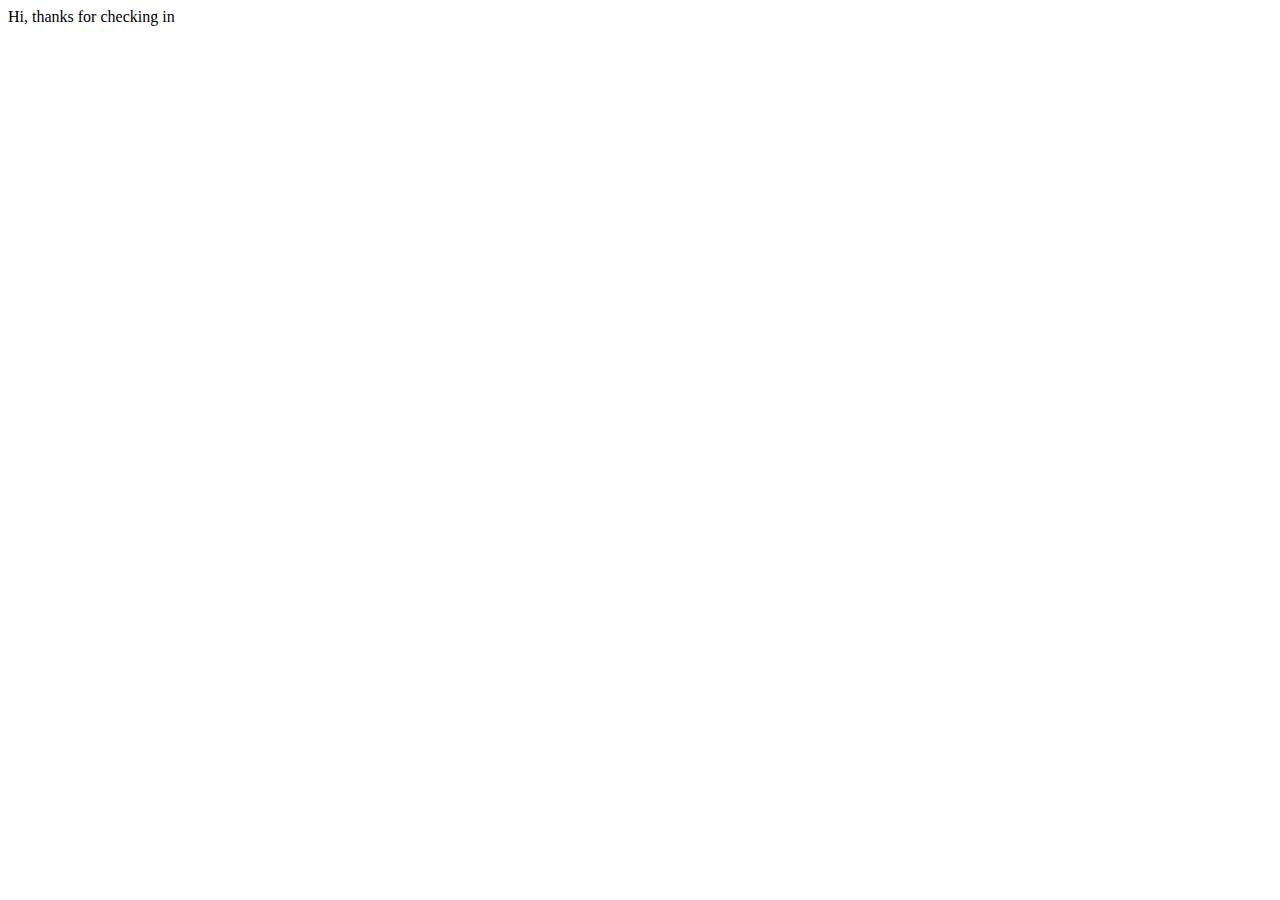
==== index.html @ 1cc00067 "Create index.html" ====
<!DOCTYPE html>
<html lang="en">
<head>
    <meta charset="UTF-8">
    <meta http-equiv="X-UA-Compatible" content="IE=edge">
    <meta name="viewport" content="width=device-width, initial-scale=1.0">
    <title>Document</title>
</head>
<body>
    <div>Hi, thanks for checking in</div>
</body>
</html>
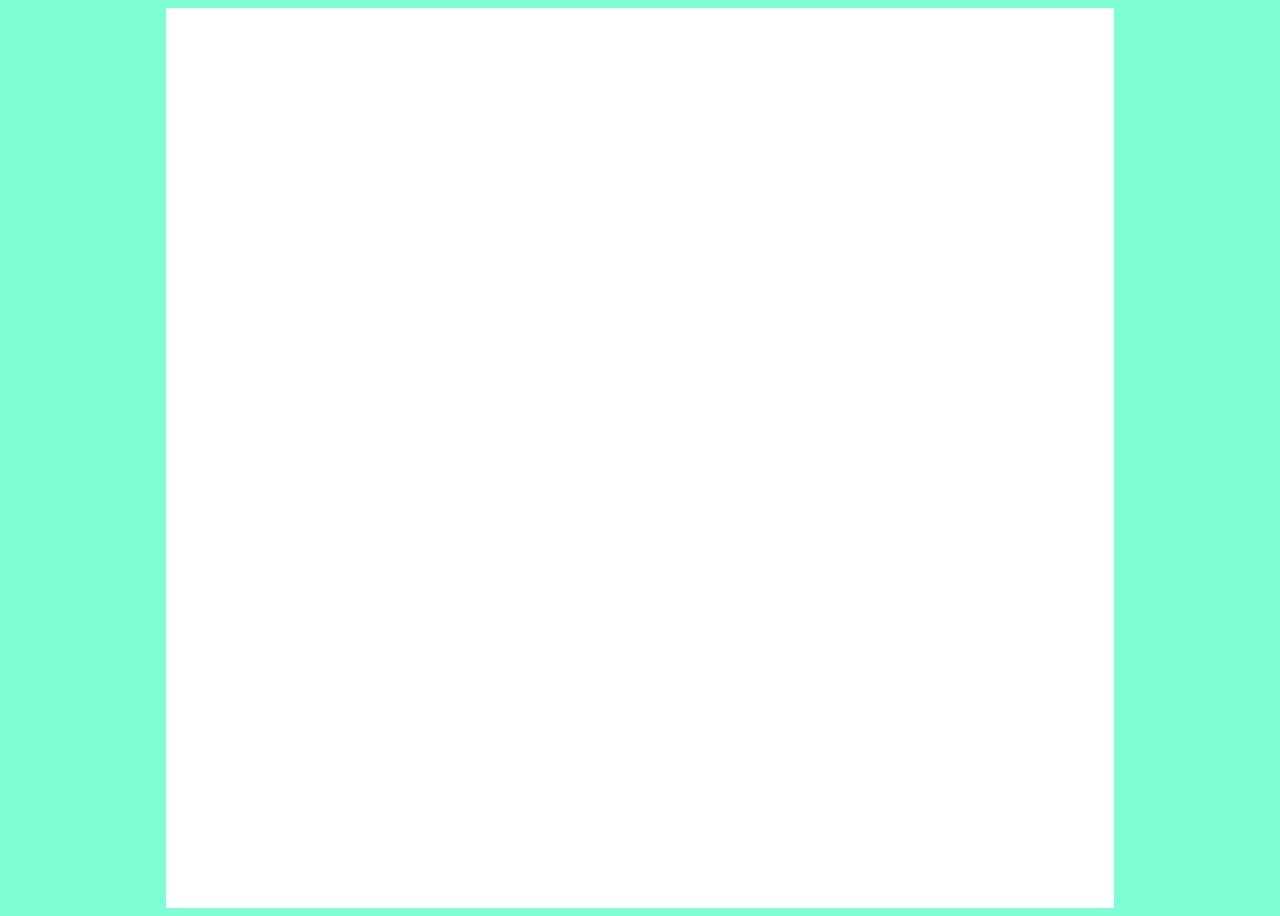
==== commit 409fa40c: "still a piece of garbage" ====
--- a/index.html
+++ b/index.html
@@ -4,9 +4,18 @@
     <meta charset="UTF-8">
     <meta http-equiv="X-UA-Compatible" content="IE=edge">
     <meta name="viewport" content="width=device-width, initial-scale=1.0">
+    <link rel="stylesheet" href="style.css">
     <title>Document</title>
 </head>
 <body>
-    <div>Hi, thanks for checking in</div>
+    <div class="container">
+        <div id="duck"></div>
+        <div class="vid-container">
+            <iframe src="https://www.youtube.com/embed/FZUcpVmEHuk?autoplay=1" title="YouTube video player" frameborder="0" allow="autoplay" allowfullscreen></iframe>
+        </div>
+    </div>
 </body>
+<script>
+    document.querySelector('#duck').focus();
+</script>
 </html>
--- a/style.css
+++ b/style.css
@@ -0,0 +1,29 @@
+html, body{
+    background-color: aquamarine;
+}
+
+.container {
+    width: 75%;
+    background-color: white;
+    height: 100vh;
+    margin: auto;
+}
+
+.spacer {
+    height: 7px;
+}
+
+.vid-container {
+    margin: auto;
+    /* text-align: center; */
+    padding-bottom: 56.25%;
+    position: relative;
+}
+
+.vid-container iframe {
+    margin: 10%;
+    position: absolute;
+    width: 80%;
+    height: 80%;
+    /* margin: auto; */
+}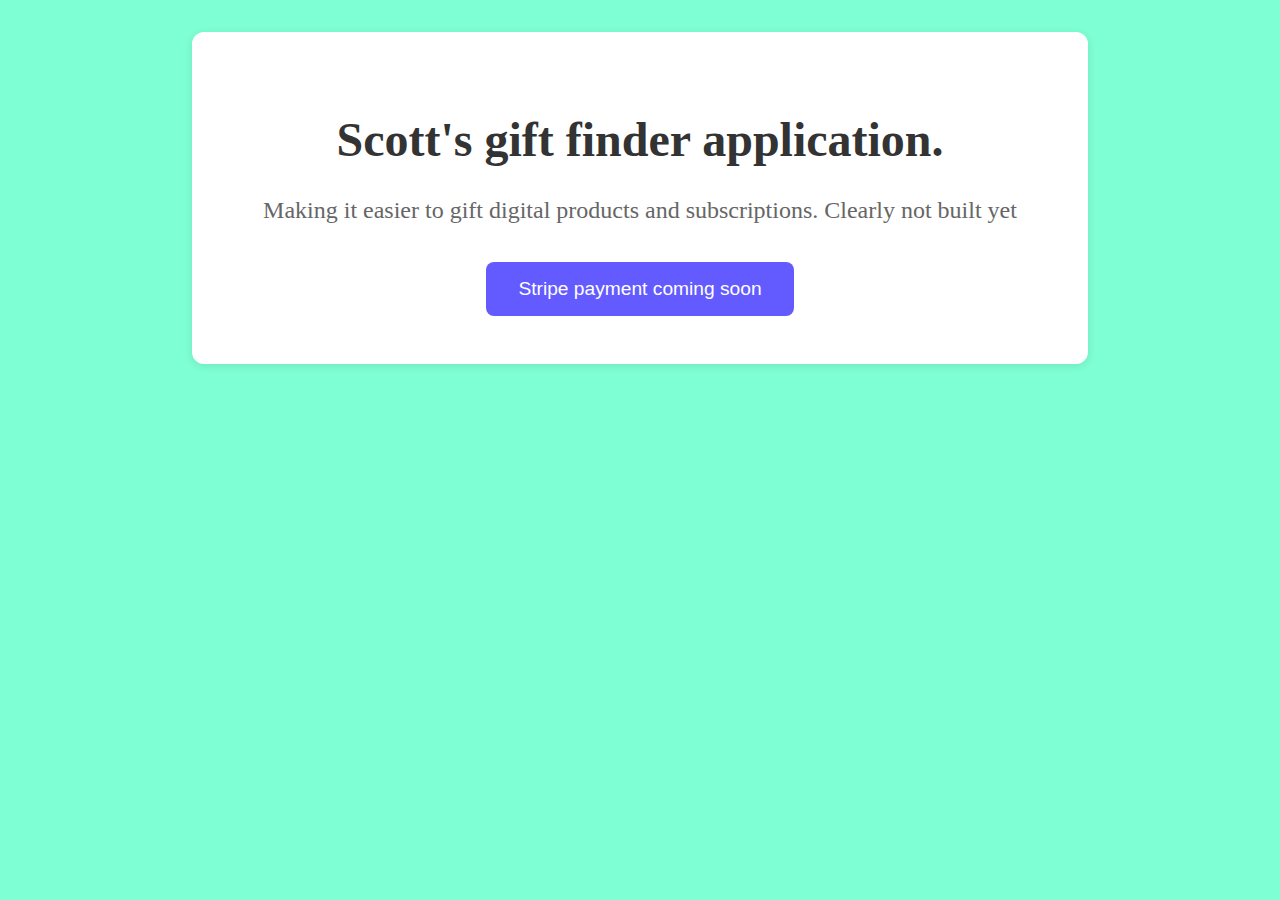
==== commit 61974a3e: "stripe" ====
--- a/index.html
+++ b/index.html
@@ -1,21 +1,65 @@
 <!DOCTYPE html>
 <html lang="en">
-<head>
-    <meta charset="UTF-8">
-    <meta http-equiv="X-UA-Compatible" content="IE=edge">
-    <meta name="viewport" content="width=device-width, initial-scale=1.0">
-    <link rel="stylesheet" href="style.css">
-    <title>Document</title>
-</head>
-<body>
-    <div class="container">
-        <div id="duck"></div>
-        <div class="vid-container">
-            <iframe src="https://www.youtube.com/embed/FZUcpVmEHuk?autoplay=1" title="YouTube video player" frameborder="0" allow="autoplay" allowfullscreen></iframe>
-        </div>
+  <head>
+    <meta charset="UTF-8" />
+    <meta http-equiv="X-UA-Compatible" content="IE=edge" />
+    <meta name="viewport" content="width=device-width, initial-scale=1.0" />
+    <link rel="stylesheet" href="style.css" />
+    <title>Scott's Biz</title>
+    <style>
+      body {
+        margin: 0;
+        padding: 0;
+      }
+
+      .biz-container {
+        max-width: 800px;
+        margin: 0 auto;
+        padding: 3rem;
+        text-align: center;
+        background-color: white;
+        box-shadow: 0 2px 10px rgba(0, 0, 0, 0.1);
+        border-radius: 12px;
+        margin-top: 2rem;
+      }
+
+      .biz-title {
+        font-size: 3rem;
+        margin-bottom: 1rem;
+        color: #333;
+      }
+
+      .biz-caption {
+        font-size: 1.5rem;
+        color: #666;
+        line-height: 1.6;
+        margin-bottom: 2rem;
+      }
+
+      .coming-soon-btn {
+        padding: 1rem 2rem;
+        font-size: 1.2rem;
+        background-color: #635bff;
+        color: white;
+        border: none;
+        border-radius: 8px;
+        cursor: pointer;
+        transition: background-color 0.3s ease;
+      }
+
+      .coming-soon-btn:hover {
+        background-color: #4b45c6;
+      }
+    </style>
+  </head>
+  <body>
+    <div class="biz-container">
+      <h1 class="biz-title">Scott's gift finder application.</h1>
+      <p class="biz-caption">
+        Making it easier to gift digital products and subscriptions. Clearly not
+        built yet
+      </p>
+      <button class="coming-soon-btn">Stripe payment coming soon</button>
     </div>
-</body>
-<script>
-    document.querySelector('#duck').focus();
-</script>
+  </body>
 </html>
